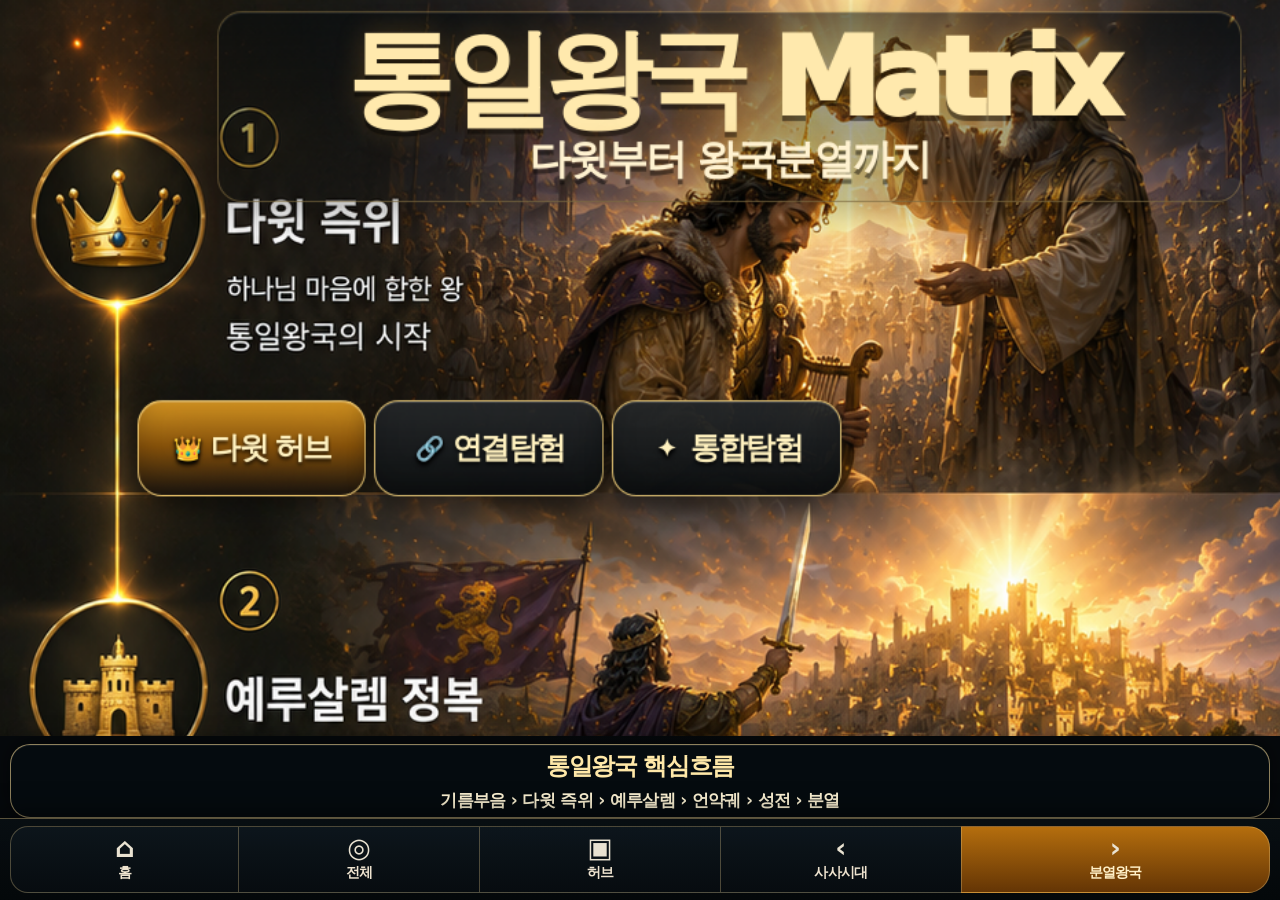
==== index.html @ 9e5f16c7 "Add files via upload" ====
<!DOCTYPE html>
<html lang="ko">
<head>
  <meta charset="UTF-8" />
  <meta name="viewport" content="width=device-width, initial-scale=1.0, maximum-scale=1.0, user-scalable=no" />
  <meta name="theme-color" content="#081016" />
  <meta name="description" content="CEN Bible 통일왕국 Matrix" />
  <meta property="og:title" content="CEN Bible 통일왕국 Matrix" />
  <meta property="og:description" content="다윗 즉위부터 왕국 분열까지 통일왕국 핵심사건 Matrix" />
  <meta property="og:image" content="assets/united-kingdom-bg.png" />
  <title>CEN Bible 통일왕국 Matrix</title>
  <link rel="manifest" href="manifest.json" />
  <link rel="stylesheet" href="style.css" />
</head>
<body>
  <div id="app">
    <main id="viewport" class="viewport" aria-label="통일왕국 매트릭스 화면">
      <section id="canvas" class="canvas">
        <img class="matrix-bg" src="assets/united-kingdom-bg.png" alt="통일왕국 매트릭스 배경" draggable="false" />
        <div class="matrix-title" aria-label="통일왕국 매트릭스 제목">
          <h1>통일왕국 Matrix</h1>
          <p>다윗부터 왕국분열까지</p>
        </div>

        <div class="button-set row-1" data-event="다윗 즉위">
          <a class="hub-button" href="hubs/index.html?hub=david" data-kind="hub"><span>👑</span><b>다윗 허브</b></a>
          <button data-kind="link"><span>🔗</span><b>연결탐험</b></button>
          <button data-kind="integrated"><span>✦</span><b>통합탐험</b></button>
        </div>
        <div class="button-set row-2" data-event="예루살렘 정복">
          <a class="hub-button" href="hubs/index.html?hub=jerusalem" data-kind="hub"><span>🏰</span><b>예루살렘 허브</b></a>
          <button data-kind="link"><span>🔗</span><b>연결탐험</b></button>
          <button data-kind="integrated"><span>✦</span><b>통합탐험</b></button>
        </div>
        <div class="button-set row-3" data-event="언약궤 이전">
          <a class="hub-button" href="hubs/index.html?hub=ark" data-kind="hub"><span>📦</span><b>언약궤 허브</b></a>
          <button data-kind="link"><span>🔗</span><b>연결탐험</b></button>
          <button data-kind="integrated"><span>✦</span><b>통합탐험</b></button>
        </div>
        <div class="button-set row-4" data-event="성전 건축">
          <a class="hub-button" href="hubs/index.html?hub=temple" data-kind="hub"><span>🏛️</span><b>성전 허브</b></a>
          <button data-kind="link"><span>🔗</span><b>연결탐험</b></button>
          <button data-kind="integrated"><span>✦</span><b>통합탐험</b></button>
        </div>
        <div class="button-set row-5" data-event="왕국 분열">
          <a class="hub-button" href="hubs/index.html?hub=division" data-kind="hub"><span>⚡</span><b>분열 허브</b></a>
          <button data-kind="link"><span>🔗</span><b>연결탐험</b></button>
          <button data-kind="integrated"><span>✦</span><b>통합탐험</b></button>
        </div>
      </section>
    </main>

    <aside class="flow-dock" aria-label="통일왕국 핵심흐름">
      <strong>통일왕국 핵심흐름</strong>
      <span>기름부음 › 다윗 즉위 › 예루살렘 › 언약궤 › 성전 › 분열</span>
    </aside>

    <nav class="footer" aria-label="하단 메뉴">
      <button type="button" data-footer="home"><span>⌂</span><b>홈</b></button>
      <button type="button" data-footer="all"><span>◎</span><b>전체</b></button>
      <button type="button" data-footer="hub"><span>▣</span><b>허브</b></button>
      <button type="button" data-footer="prev"><span>‹</span><b>사사시대</b></button>
      <button type="button" data-footer="next" class="next"><span>›</span><b>분열왕국</b></button>
    </nav>
  </div>

  <dialog id="infoDialog" class="dialog">
    <div class="dialog-card">
      <h2 id="dialogTitle">통일왕국</h2>
      <p id="dialogText">통일왕국 탐험창입니다.</p>
      <div class="dialog-actions"><button id="closeDialog" type="button">닫기</button></div>
    </div>
  </dialog>

  <div id="hubListModal" class="hub-list-modal" aria-hidden="true">
    <div class="hub-list-panel" role="dialog" aria-modal="true" aria-label="통일왕국 허브 목록">
      <button type="button" class="hub-list-close" id="hubListClose">×</button>
      <h2>통일왕국 허브 목록</h2>
      <div class="hub-list-grid">
        <a href="hubs/index.html?hub=david"><span>👑</span><b>다윗 즉위 허브</b><small>하나님 마음에 합한 왕</small></a>
        <a href="hubs/index.html?hub=jerusalem"><span>🏰</span><b>예루살렘 정복 허브</b><small>왕국 중심이 세워지다</small></a>
        <a href="hubs/index.html?hub=ark"><span>📦</span><b>언약궤 이전 허브</b><small>하나님의 임재를 모시다</small></a>
        <a href="hubs/index.html?hub=temple"><span>🏛️</span><b>성전 건축 허브</b><small>예배 중심이 세워지다</small></a>
        <a href="hubs/index.html?hub=division"><span>⚡</span><b>왕국 분열 허브</b><small>하나의 왕국이 갈라지다</small></a>
      </div>
    </div>
  </div>

  <script src="script.js"></script>
</body>
</html>
---- style.css ----
:root {
  --bg: #061017;
  --panel: rgba(10, 16, 20, 0.88);
  --gold: #c98917;
  --gold-2: #f4c46b;
  --gold-3: #ffe7aa;
  --line: rgba(245, 201, 108, 0.55);
  --footer-h: 82px;
  --flow-h: 82px;
}

* { box-sizing: border-box; -webkit-tap-highlight-color: transparent; }
html, body { margin: 0; width: 100%; height: 100%; overflow: hidden; background: var(--bg); color: #fff4cf; font-family: system-ui, -apple-system, BlinkMacSystemFont, "Segoe UI", sans-serif; }
button { font-family: inherit; }
a { color: inherit; text-decoration: none; font-family: inherit; }
#app { width: 100vw; height: 100dvh; overflow: hidden; position: relative; background: radial-gradient(circle at top, #13202a 0, #06090c 68%); }

.viewport { position: fixed; top: 0; left: 0; right: 0; bottom: calc(var(--footer-h) + var(--flow-h)); overflow: hidden; touch-action: none; cursor: grab; background: #05090c; }
.viewport.dragging { cursor: grabbing; }
.canvas { position: absolute; left: 0; top: 0; width: 932px; height: 1688px; transform-origin: 0 0; will-change: transform; user-select: none; }
.matrix-bg { position: absolute; inset: 0; width: 100%; height: 100%; object-fit: contain; display: block; pointer-events: none; user-select: none; }

.matrix-title { display:block; position: absolute; left: 16%; right: 3%; top: 10px; z-index: 13; text-align: center; pointer-events: none; padding: 15px 12px 16px; border-radius: 22px; background: linear-gradient(180deg, rgba(8,14,18,.66), rgba(8,14,18,.34)); border: 1px solid rgba(255,226,157,.34); box-shadow: 0 8px 26px rgba(0,0,0,.28), inset 0 1px 0 rgba(255,255,255,.08); text-shadow: 0 4px 0 rgba(0,0,0,.44), 0 0 20px rgba(230,154,33,.25); }
.matrix-title h1 { margin: 0; font-size: 72px; line-height: .96; letter-spacing: -0.075em; color: var(--gold-3); font-weight: 950; }
.matrix-title p { margin: 10px 0 0; font-size: 30px; line-height: 1.08; color: #fff0c5; font-weight: 900; letter-spacing: -0.055em; }


.button-set { position: absolute; left: 10.7%; width: 55%; display: grid; grid-template-columns: 1fr 1fr 1fr; gap: 6px; z-index: 12; }
.button-set button, .button-set a.hub-button { min-height: 70px; padding: 7px 8px; font-size: 22px; border: 1.5px solid rgba(255,226,157,.78); border-radius: 18px; background: linear-gradient(180deg, rgba(211,137,14,.96) 0%, rgba(135,76,8,.96) 48%, rgba(29,23,17,.94) 100%); box-shadow: 0 8px 18px rgba(0,0,0,.45), inset 0 1px 0 rgba(255,255,255,.18), inset 0 -10px 18px rgba(0,0,0,.18); color: #fff3c4; font-size: 22px; font-weight: 950; letter-spacing: -.075em; text-shadow: 0 2px 3px rgba(0,0,0,.75); white-space: nowrap; display: flex; align-items: center; justify-content: center; gap: 7px; }
.button-set button span, .button-set a.hub-button span { display: inline-flex; align-items: center; justify-content: center; flex: 0 0 auto; width: 21px; height: 21px; font-size: 17px; filter: drop-shadow(0 1px 1px #000); }
.button-set button b, .button-set a.hub-button b { overflow: hidden; text-overflow: ellipsis; }
.button-set button[data-kind="link"], .button-set button[data-kind="integrated"] { background: linear-gradient(180deg, rgba(60,52,43,.96), rgba(27,24,20,.96)); }
.button-set button:active, .button-set a.hub-button:active { transform: translateY(1px); filter: brightness(1.12); }
.row-1 { top: 17.5%; }
.row-2 { top: 37.4%; }
.row-3 { top: 57.3%; }
.row-4 { top: 77.2%; }
.row-5 { top: 94.7%; }

.flow-dock { position: fixed; left: 10px; right: 10px; bottom: var(--footer-h); height: calc(var(--flow-h) - 8px); border: 1.5px solid rgba(255,226,157,.55); border-radius: 20px; background: rgba(6,12,16,.94); box-shadow: 0 -4px 22px rgba(0,0,0,.45), inset 0 1px 0 rgba(255,255,255,.06); display: flex; flex-direction: column; align-items: center; justify-content: center; z-index: 54; text-align: center; }
.flow-dock strong { font-size: 24px; color: #ffe6a4; letter-spacing: -.06em; }
.flow-dock span { margin-top: 7px; font-size: 17px; color: #fff5d6; font-weight: 850; letter-spacing: -.04em; }

.footer { position: fixed; left: 0; right: 0; bottom: 0; height: var(--footer-h); z-index: 55; display: grid; grid-template-columns: .9fr .95fr .95fr .95fr 1.22fr; gap: 0; padding: 7px 10px calc(7px + env(safe-area-inset-bottom)); background: linear-gradient(180deg, rgba(9,15,19,.86), rgba(4,8,10,.98)); border-top: 1px solid rgba(255,226,157,.34); box-shadow: 0 -8px 24px rgba(0,0,0,.45); }
.footer button { border: 1px solid rgba(255,226,157,.28); border-right: 0; background: linear-gradient(180deg, rgba(13,22,28,.96), rgba(7,12,16,.98)); color: #eee3cf; font-weight: 900; font-size: 14px; display: flex; flex-direction: column; align-items: center; justify-content: center; gap: 5px; min-width: 0; }
.footer button:first-child { border-radius: 18px 0 0 18px; }
.footer button:last-child { border-right: 1px solid rgba(255,226,157,.28); border-radius: 0 22px 22px 0; }
.footer button span { font-size: 27px; line-height: .85; color: #e9e2d1; }
.footer button b { font-size: 14px; letter-spacing: -.06em; }
.footer button.next { background: linear-gradient(180deg, rgba(202,128,11,.98), rgba(134,75,5,.98)); color: #fff0c7; }

.dialog { width: min(88vw, 420px); border: 0; padding: 0; border-radius: 18px; background: transparent; color: #fff4cf; }
.dialog::backdrop { background: rgba(0,0,0,.58); backdrop-filter: blur(2px); }
.dialog-card { border: 1px solid rgba(255,222,148,.58); border-radius: 18px; background: linear-gradient(180deg, rgba(37,24,10,.98), rgba(13,8,4,.98)); box-shadow: 0 18px 50px rgba(0,0,0,.55); padding: 18px; }
.dialog-card h2 { margin: 0 0 10px; color: var(--gold-3); font-size: 20px; }
.dialog-card p { margin: 0; line-height: 1.55; font-size: 14px; color: rgba(255,244,207,.86); }
.dialog-actions { display: flex; justify-content: flex-end; margin-top: 16px; }
.dialog-actions button { min-width: 88px; height: 38px; border-radius: 12px; border: 1px solid var(--line); background: rgba(52,35,16,.96); color: var(--gold-3); font-weight: 800; }

@media (max-width: 430px) {
  :root { --footer-h: 78px; --flow-h: 72px; }
  .button-set { left: 10.7%; width: 55%; gap: 4px; }
  .button-set button, .button-set a.hub-button { min-height: 56px; padding: 6px 4px; border-radius: 15px; font-size: 16.5px; gap: 3px; letter-spacing: -.085em; }
  .button-set button span, .button-set a.hub-button span { width: 17px; height: 17px; font-size: 14px; }
  .matrix-title { left: 18%; right: 3%; top: 11px; padding: 8px 8px 9px; border-radius: 15px; }
  .matrix-title h1 { font-size: 31px; }
  .matrix-title p { margin-top: 5px; font-size: 14px; }
  .flow-dock { left: 8px; right: 8px; height: calc(var(--flow-h) - 7px); border-radius: 16px; }
  .flow-dock strong { font-size: 19px; }
  .flow-dock span { font-size: 13px; margin-top: 5px; }
  .footer button span { font-size: 22px; }
  .footer button b { font-size: 12px; }
}


/* Hub list modal from footer */
.hub-list-modal{
  position: fixed;
  inset: 0;
  z-index: 80;
  display: none;
  align-items: center;
  justify-content: center;
  padding: 22px;
  background: rgba(0,0,0,.62);
  backdrop-filter: blur(4px);
}
.hub-list-modal.show{ display:flex; }
.hub-list-panel{
  width: min(720px, 94vw);
  max-height: min(760px, 82vh);
  overflow: auto;
  border-radius: 28px;
  border: 1px solid rgba(255,220,145,.46);
  background: linear-gradient(180deg, rgba(14,19,21,.96), rgba(5,8,10,.98));
  box-shadow: 0 28px 80px rgba(0,0,0,.55), inset 0 1px 0 rgba(255,255,255,.08);
  padding: 26px 22px 24px;
  color: #fff4cf;
}
.hub-list-panel h2{
  margin: 0 44px 20px 0;
  font-size: clamp(26px, 5.6vw, 42px);
  letter-spacing: -0.055em;
  color: var(--gold-3);
}
.hub-list-close{
  position: absolute;
  transform: translate(calc(min(720px, 94vw) - 74px), -8px);
  width: 46px;
  height: 46px;
  border-radius: 999px;
  border: 1px solid rgba(255,220,145,.5);
  background: rgba(255,255,255,.08);
  color: #fff4cf;
  font-size: 30px;
  font-weight: 900;
}
.hub-list-grid{
  display: grid;
  gap: 12px;
}
.hub-list-grid a{
  display: grid;
  grid-template-columns: 50px 1fr;
  grid-template-rows: auto auto;
  column-gap: 12px;
  align-items: center;
  text-decoration: none;
  color: #fff4cf;
  border: 1px solid rgba(255,220,145,.35);
  border-radius: 18px;
  padding: 14px 15px;
  background: linear-gradient(90deg, rgba(200,119,0,.22), rgba(255,255,255,.055));
}
.hub-list-grid a span{
  grid-row: 1 / 3;
  width: 44px;
  height: 44px;
  display: grid;
  place-items: center;
  border-radius: 50%;
  background: rgba(215,139,18,.20);
  border: 1px solid rgba(255,220,145,.35);
  font-size: 24px;
}
.hub-list-grid a b{
  font-size: clamp(19px, 4.6vw, 28px);
  line-height: 1.12;
  letter-spacing: -0.055em;
}
.hub-list-grid a small{
  margin-top: 5px;
  font-size: clamp(13px, 3.2vw, 17px);
  color: rgba(255,244,207,.78);
  line-height: 1.25;
}


/* Final override: main title size fix */
.matrix-title{
  left: 13% !important;
  right: 2% !important;
  top: 8px !important;
  padding: 12px 10px 13px !important;
  border-radius: 18px !important;
}
.matrix-title h1{
  font-size: clamp(44px, 8.8vw, 82px) !important;
  line-height: .94 !important;
  letter-spacing: -0.075em !important;
}
.matrix-title p{
  font-size: clamp(16px, 3.8vw, 32px) !important;
  margin-top: 6px !important;
  line-height: 1.08 !important;
}
@media (max-width: 560px){
  .matrix-title{
    left: 13% !important;
    right: 2% !important;
    top: 7px !important;
    padding: 11px 8px 12px !important;
  }
  .matrix-title h1{
    font-size: 46px !important;
  }
  .matrix-title p{
    font-size: 17px !important;
  }
}

/* United Kingdom standard renewal overrides */
:root{
  --bg:#050a0d;
  --gold:#d8a431;
  --gold-2:#ffd36f;
  --gold-3:#ffe9ad;
}
.canvas{ width:931px; height:1689px; }
.matrix-title{
  left: 17% !important;
  right: 3% !important;
  top: 8px !important;
  background: linear-gradient(180deg, rgba(6,11,14,.56), rgba(6,11,14,.24)) !important;
  border-color: rgba(255,213,118,.28) !important;
}
.matrix-title h1{ font-size: clamp(42px, 8.4vw, 78px) !important; }
.matrix-title p{ font-size: clamp(16px, 3.4vw, 30px) !important; color:#fff2d0 !important; }
.button-set{ left: 10.7%; width: 55%; grid-template-columns: 1fr 1fr 1fr; gap: 6px; }
.button-set button, .button-set a.hub-button{
  border-color: rgba(255,219,129,.82);
  background: linear-gradient(180deg, rgba(216,151,34,.96) 0%, rgba(137,83,11,.96) 48%, rgba(30,23,17,.96) 100%);
  color:#fff1bf;
}
.button-set button[data-kind="link"], .button-set button[data-kind="integrated"]{
  background: linear-gradient(180deg, rgba(37,40,42,.96), rgba(13,16,18,.97));
}
.row-1{ top: 17.2%; }
.row-2{ top: 37.1%; }
.row-3{ top: 56.9%; }
.row-4{ top: 76.8%; }
.row-5{ top: 94.3%; }
.flow-dock strong{ color:#ffe8a8; }
.footer button.next{ background: linear-gradient(180deg, rgba(184,112,14,.98), rgba(102,54,5,.98)); }
@media (max-width:430px){
  .matrix-title{ left:17% !important; right:3% !important; }
  .matrix-title h1{ font-size:38px !important; }
  .matrix-title p{ font-size:15px !important; }
  .button-set{ left:10.7%; width:55%; gap:4px; }
  .button-set button, .button-set a.hub-button{ font-size:15.5px; min-height:54px; padding:5px 3px; }
}
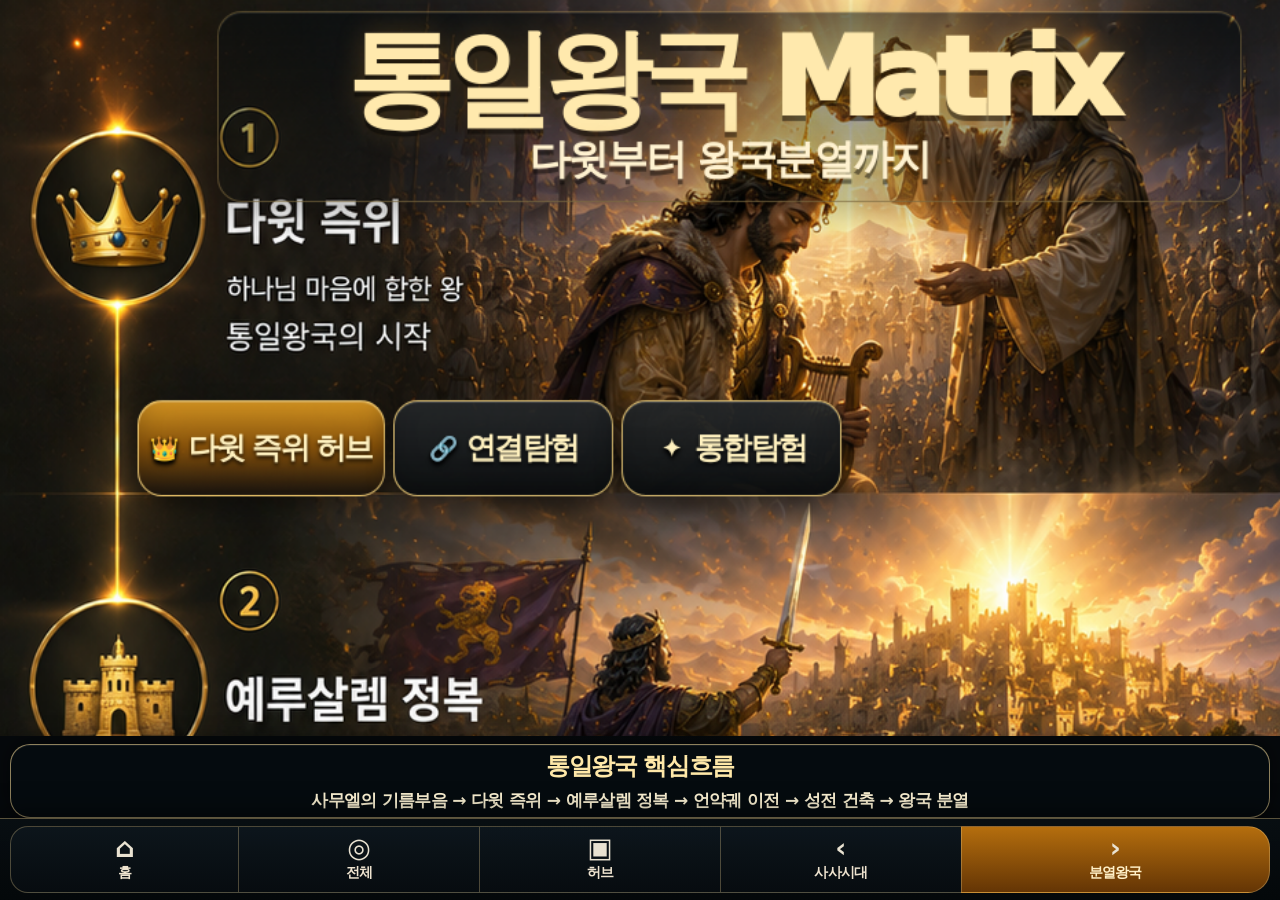
==== commit f0a554fc: "Add files via upload" ====
--- a/index.html
+++ b/index.html
@@ -23,27 +23,27 @@
         </div>
 
         <div class="button-set row-1" data-event="다윗 즉위">
-          <a class="hub-button" href="hubs/index.html?hub=david" data-kind="hub"><span>👑</span><b>다윗 허브</b></a>
+          <a class="hub-button" href="hubs/index.html?hub=david" data-kind="hub"><span>👑</span><b>다윗 즉위 허브</b></a>
           <button data-kind="link"><span>🔗</span><b>연결탐험</b></button>
           <button data-kind="integrated"><span>✦</span><b>통합탐험</b></button>
         </div>
         <div class="button-set row-2" data-event="예루살렘 정복">
-          <a class="hub-button" href="hubs/index.html?hub=jerusalem" data-kind="hub"><span>🏰</span><b>예루살렘 허브</b></a>
+          <a class="hub-button" href="hubs/index.html?hub=jerusalem" data-kind="hub"><span>🏰</span><b>예루살렘 정복 허브</b></a>
           <button data-kind="link"><span>🔗</span><b>연결탐험</b></button>
           <button data-kind="integrated"><span>✦</span><b>통합탐험</b></button>
         </div>
         <div class="button-set row-3" data-event="언약궤 이전">
-          <a class="hub-button" href="hubs/index.html?hub=ark" data-kind="hub"><span>📦</span><b>언약궤 허브</b></a>
+          <a class="hub-button" href="hubs/index.html?hub=ark" data-kind="hub"><span>📦</span><b>언약궤 이전 허브</b></a>
           <button data-kind="link"><span>🔗</span><b>연결탐험</b></button>
           <button data-kind="integrated"><span>✦</span><b>통합탐험</b></button>
         </div>
         <div class="button-set row-4" data-event="성전 건축">
-          <a class="hub-button" href="hubs/index.html?hub=temple" data-kind="hub"><span>🏛️</span><b>성전 허브</b></a>
+          <a class="hub-button" href="hubs/index.html?hub=temple" data-kind="hub"><span>🏛️</span><b>성전 건축 허브</b></a>
           <button data-kind="link"><span>🔗</span><b>연결탐험</b></button>
           <button data-kind="integrated"><span>✦</span><b>통합탐험</b></button>
         </div>
         <div class="button-set row-5" data-event="왕국 분열">
-          <a class="hub-button" href="hubs/index.html?hub=division" data-kind="hub"><span>⚡</span><b>분열 허브</b></a>
+          <a class="hub-button" href="hubs/index.html?hub=division" data-kind="hub"><span>⚡</span><b>왕국 분열 허브</b></a>
           <button data-kind="link"><span>🔗</span><b>연결탐험</b></button>
           <button data-kind="integrated"><span>✦</span><b>통합탐험</b></button>
         </div>
@@ -52,7 +52,7 @@
 
     <aside class="flow-dock" aria-label="통일왕국 핵심흐름">
       <strong>통일왕국 핵심흐름</strong>
-      <span>기름부음 › 다윗 즉위 › 예루살렘 › 언약궤 › 성전 › 분열</span>
+      <span>사무엘의 기름부음 → 다윗 즉위 → 예루살렘 정복 → 언약궤 이전 → 성전 건축 → 왕국 분열</span>
     </aside>
 
     <nav class="footer" aria-label="하단 메뉴">
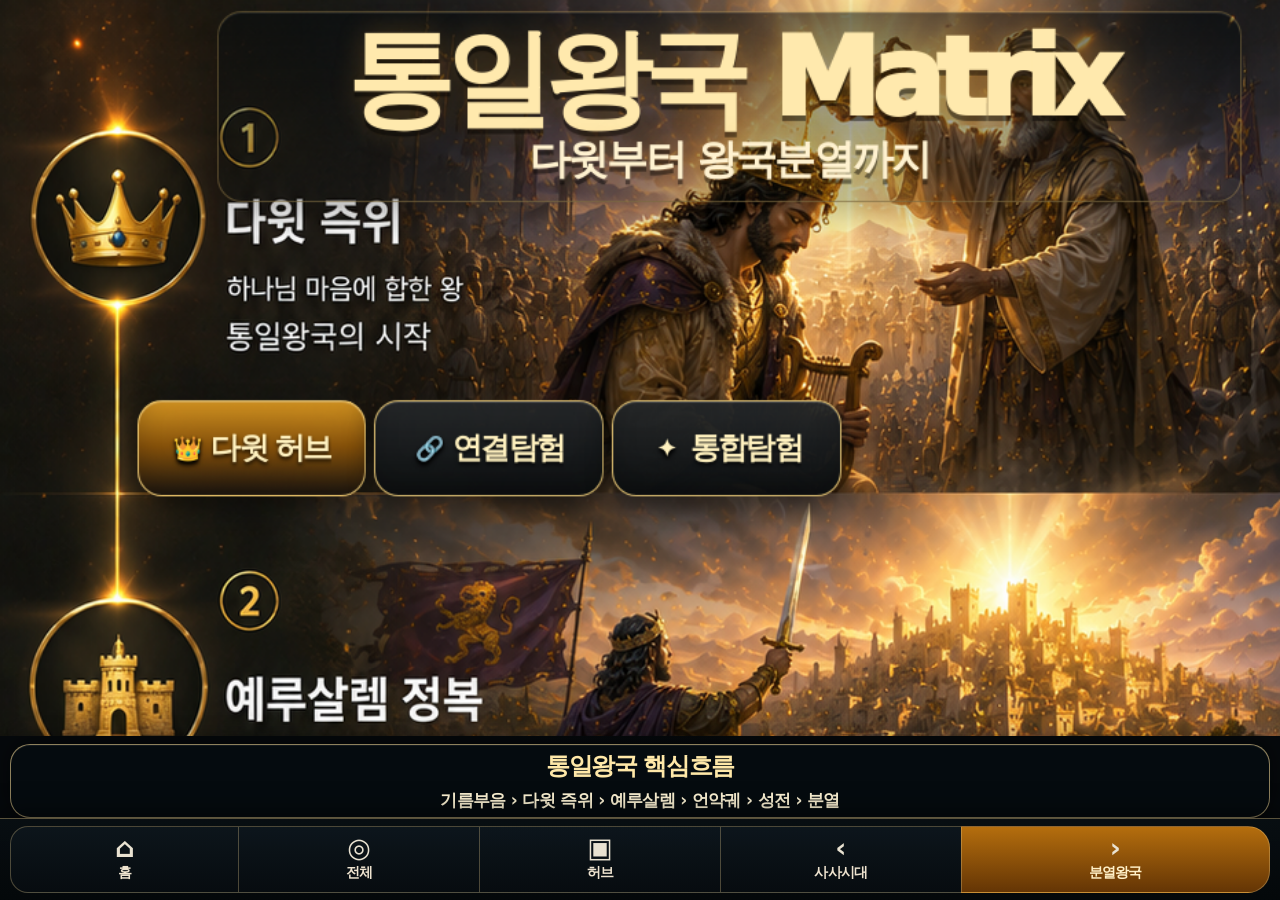
==== commit dd58ec32: "Add files via upload" ====
--- a/index.html
+++ b/index.html
@@ -23,27 +23,27 @@
         </div>
 
         <div class="button-set row-1" data-event="다윗 즉위">
-          <a class="hub-button" href="hubs/index.html?hub=david" data-kind="hub"><span>👑</span><b>다윗 즉위 허브</b></a>
+          <a class="hub-button" href="hubs/index.html?hub=david" data-kind="hub"><span>👑</span><b>다윗 허브</b></a>
           <button data-kind="link"><span>🔗</span><b>연결탐험</b></button>
           <button data-kind="integrated"><span>✦</span><b>통합탐험</b></button>
         </div>
         <div class="button-set row-2" data-event="예루살렘 정복">
-          <a class="hub-button" href="hubs/index.html?hub=jerusalem" data-kind="hub"><span>🏰</span><b>예루살렘 정복 허브</b></a>
+          <a class="hub-button" href="hubs/index.html?hub=jerusalem" data-kind="hub"><span>🏰</span><b>예루살렘 허브</b></a>
           <button data-kind="link"><span>🔗</span><b>연결탐험</b></button>
           <button data-kind="integrated"><span>✦</span><b>통합탐험</b></button>
         </div>
         <div class="button-set row-3" data-event="언약궤 이전">
-          <a class="hub-button" href="hubs/index.html?hub=ark" data-kind="hub"><span>📦</span><b>언약궤 이전 허브</b></a>
+          <a class="hub-button" href="hubs/index.html?hub=ark" data-kind="hub"><span>📦</span><b>언약궤 허브</b></a>
           <button data-kind="link"><span>🔗</span><b>연결탐험</b></button>
           <button data-kind="integrated"><span>✦</span><b>통합탐험</b></button>
         </div>
         <div class="button-set row-4" data-event="성전 건축">
-          <a class="hub-button" href="hubs/index.html?hub=temple" data-kind="hub"><span>🏛️</span><b>성전 건축 허브</b></a>
+          <a class="hub-button" href="hubs/index.html?hub=temple" data-kind="hub"><span>🏛️</span><b>성전 허브</b></a>
           <button data-kind="link"><span>🔗</span><b>연결탐험</b></button>
           <button data-kind="integrated"><span>✦</span><b>통합탐험</b></button>
         </div>
         <div class="button-set row-5" data-event="왕국 분열">
-          <a class="hub-button" href="hubs/index.html?hub=division" data-kind="hub"><span>⚡</span><b>왕국 분열 허브</b></a>
+          <a class="hub-button" href="hubs/index.html?hub=division" data-kind="hub"><span>⚡</span><b>분열 허브</b></a>
           <button data-kind="link"><span>🔗</span><b>연결탐험</b></button>
           <button data-kind="integrated"><span>✦</span><b>통합탐험</b></button>
         </div>
@@ -52,7 +52,7 @@
 
     <aside class="flow-dock" aria-label="통일왕국 핵심흐름">
       <strong>통일왕국 핵심흐름</strong>
-      <span>사무엘의 기름부음 → 다윗 즉위 → 예루살렘 정복 → 언약궤 이전 → 성전 건축 → 왕국 분열</span>
+      <span>기름부음 › 다윗 즉위 › 예루살렘 › 언약궤 › 성전 › 분열</span>
     </aside>
 
     <nav class="footer" aria-label="하단 메뉴">
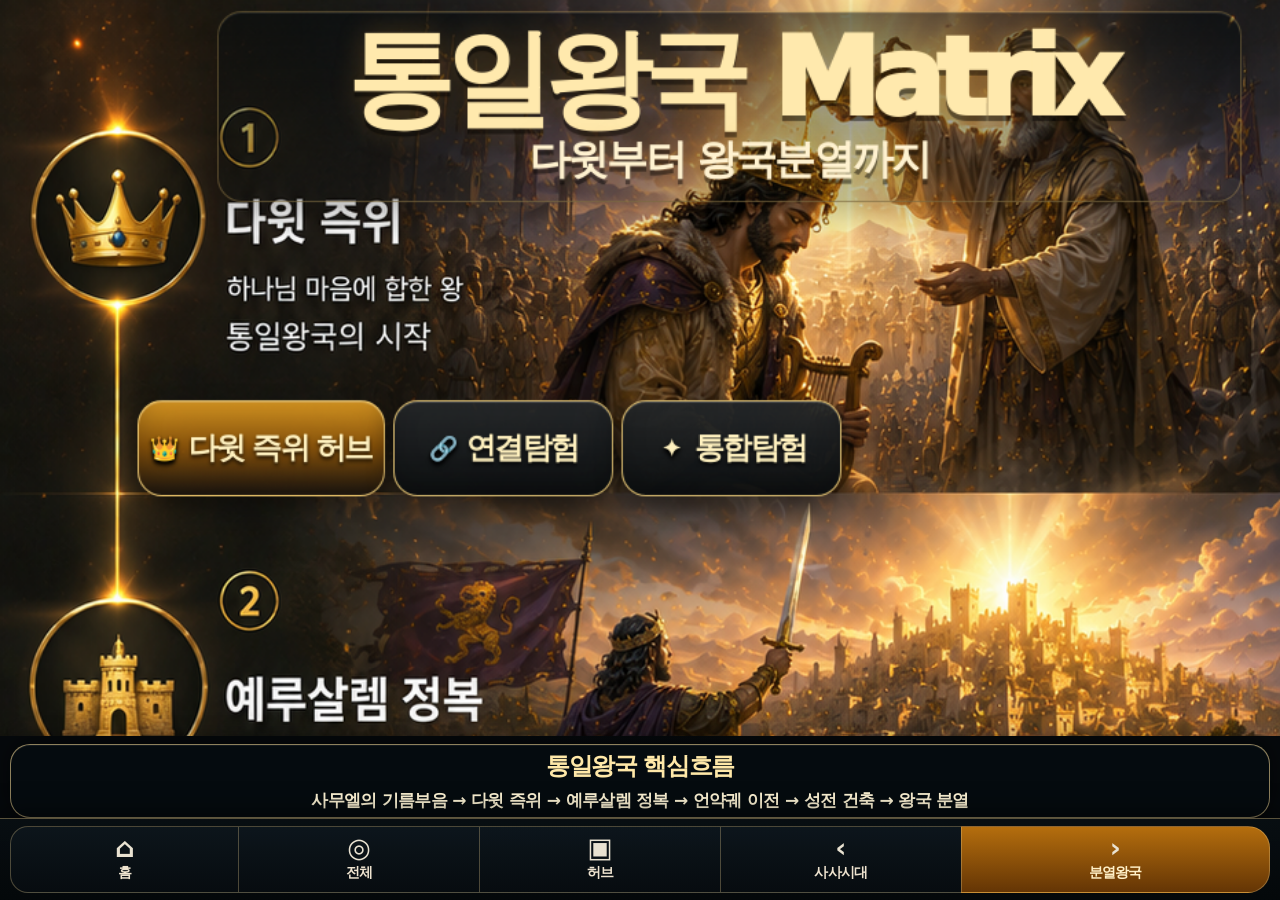
==== commit 804d719c: "Add files via upload" ====
--- a/index.html
+++ b/index.html
@@ -23,27 +23,27 @@
         </div>
 
         <div class="button-set row-1" data-event="다윗 즉위">
-          <a class="hub-button" href="hubs/index.html?hub=david" data-kind="hub"><span>👑</span><b>다윗 허브</b></a>
+          <a class="hub-button" href="hubs/index.html?hub=david" data-kind="hub"><span>👑</span><b>다윗 즉위 허브</b></a>
           <button data-kind="link"><span>🔗</span><b>연결탐험</b></button>
           <button data-kind="integrated"><span>✦</span><b>통합탐험</b></button>
         </div>
         <div class="button-set row-2" data-event="예루살렘 정복">
-          <a class="hub-button" href="hubs/index.html?hub=jerusalem" data-kind="hub"><span>🏰</span><b>예루살렘 허브</b></a>
+          <a class="hub-button" href="hubs/index.html?hub=jerusalem" data-kind="hub"><span>🏰</span><b>예루살렘 정복 허브</b></a>
           <button data-kind="link"><span>🔗</span><b>연결탐험</b></button>
           <button data-kind="integrated"><span>✦</span><b>통합탐험</b></button>
         </div>
         <div class="button-set row-3" data-event="언약궤 이전">
-          <a class="hub-button" href="hubs/index.html?hub=ark" data-kind="hub"><span>📦</span><b>언약궤 허브</b></a>
+          <a class="hub-button" href="hubs/index.html?hub=ark" data-kind="hub"><span>📦</span><b>언약궤 이전 허브</b></a>
           <button data-kind="link"><span>🔗</span><b>연결탐험</b></button>
           <button data-kind="integrated"><span>✦</span><b>통합탐험</b></button>
         </div>
         <div class="button-set row-4" data-event="성전 건축">
-          <a class="hub-button" href="hubs/index.html?hub=temple" data-kind="hub"><span>🏛️</span><b>성전 허브</b></a>
+          <a class="hub-button" href="hubs/index.html?hub=temple" data-kind="hub"><span>🏛️</span><b>성전 건축 허브</b></a>
           <button data-kind="link"><span>🔗</span><b>연결탐험</b></button>
           <button data-kind="integrated"><span>✦</span><b>통합탐험</b></button>
         </div>
         <div class="button-set row-5" data-event="왕국 분열">
-          <a class="hub-button" href="hubs/index.html?hub=division" data-kind="hub"><span>⚡</span><b>분열 허브</b></a>
+          <a class="hub-button" href="hubs/index.html?hub=division" data-kind="hub"><span>⚡</span><b>왕국 분열 허브</b></a>
           <button data-kind="link"><span>🔗</span><b>연결탐험</b></button>
           <button data-kind="integrated"><span>✦</span><b>통합탐험</b></button>
         </div>
@@ -52,7 +52,7 @@
 
     <aside class="flow-dock" aria-label="통일왕국 핵심흐름">
       <strong>통일왕국 핵심흐름</strong>
-      <span>기름부음 › 다윗 즉위 › 예루살렘 › 언약궤 › 성전 › 분열</span>
+      <span>사무엘의 기름부음 → 다윗 즉위 → 예루살렘 정복 → 언약궤 이전 → 성전 건축 → 왕국 분열</span>
     </aside>
 
     <nav class="footer" aria-label="하단 메뉴">
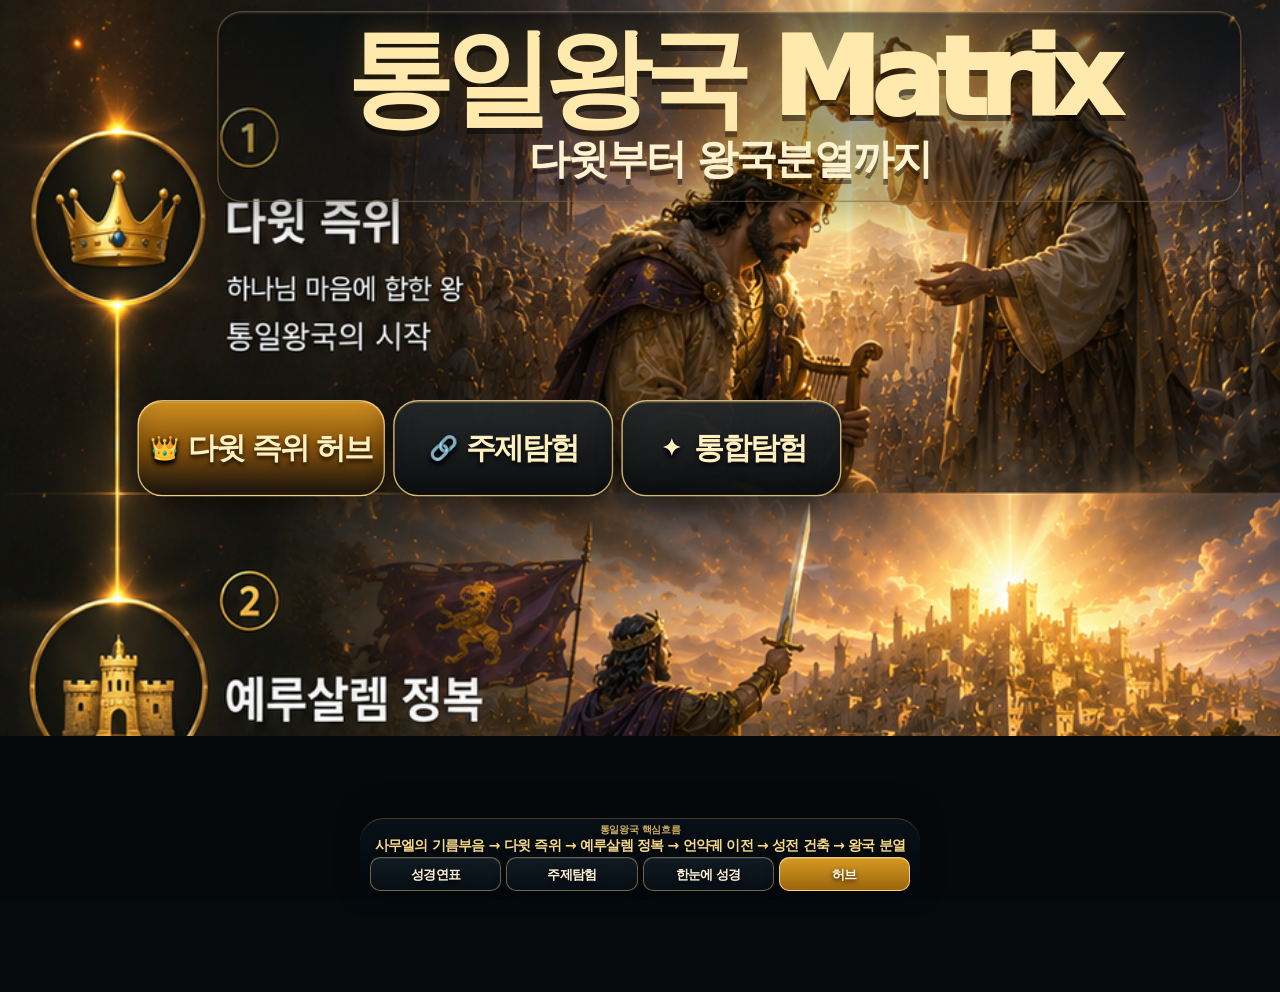
==== commit e27660b4: "Add files via upload" ====
--- a/index.html
+++ b/index.html
@@ -11,6 +11,18 @@
   <title>CEN Bible 통일왕국 Matrix</title>
   <link rel="manifest" href="manifest.json" />
   <link rel="stylesheet" href="style.css" />
+
+<style id="CEN-UNIFIED-FOOTER-V5-CSS">
+body{padding-bottom:92px!important}
+.unifiedDock{position:fixed!important;left:50%!important;bottom:0!important;transform:translateX(-50%)!important;width:100%!important;max-width:560px!important;z-index:3000!important;padding:5px 10px calc(7px + env(safe-area-inset-bottom))!important;background:linear-gradient(to top,rgba(4,8,12,.98),rgba(9,18,26,.92))!important;border-top:1px solid rgba(247,216,137,.24)!important;box-shadow:0 -10px 24px rgba(0,0,0,.42)!important;backdrop-filter:blur(16px)!important;display:block!important;min-height:auto!important}
+.unifiedDock .coreFlow{margin:0 0 4px!important;text-align:center!important;color:#f7d889!important;font-weight:900!important;line-height:1.18!important;font-size:clamp(10px,2.65vw,14px)!important;letter-spacing:-.055em!important;text-shadow:0 2px 6px rgba(0,0,0,.85)!important;white-space:normal!important;overflow:visible!important;text-overflow:clip!important}
+.unifiedDock .coreFlow small{display:block!important;margin-bottom:1px!important;color:#d7b565!important;font-size:clamp(7px,1.9vw,10px)!important;font-weight:800!important;letter-spacing:-.03em!important;opacity:.95!important}
+.unifiedDock .unifiedNav{display:grid!important;grid-template-columns:repeat(4,1fr)!important;gap:5px!important;width:100%!important;margin:0!important;padding:0!important}
+.unifiedDock .action{min-height:34px!important;border:1.2px solid rgba(247,216,137,.42)!important;border-radius:10px!important;background:linear-gradient(180deg,rgba(18,28,36,.92),rgba(8,15,22,.9))!important;box-shadow:inset 0 1px 0 rgba(255,255,255,.08),0 5px 12px rgba(0,0,0,.30)!important;color:#fff4d8!important;text-decoration:none!important;font-size:clamp(10px,2.55vw,13px)!important;font-weight:950!important;display:flex!important;align-items:center!important;justify-content:center!important;line-height:1.0!important;text-align:center!important;letter-spacing:-.06em!important;text-shadow:0 2px 5px rgba(0,0,0,.75)!important;padding:0 2px!important;cursor:pointer!important}
+.unifiedDock .action.main,.unifiedDock .action[data-link="hub"],.unifiedDock .action[data-footer="hub"]{background:linear-gradient(180deg,#d49a22,#9b660d)!important;border-color:rgba(255,224,142,.82)!important;color:#fff8e6!important;box-shadow:inset 0 1px 0 rgba(255,255,255,.2),0 5px 13px rgba(0,0,0,.34)!important}
+@media(min-width:680px){.unifiedDock{border-radius:24px 24px 0 0!important}}
+</style>
+
 </head>
 <body>
   <div id="app">
@@ -24,44 +36,41 @@
 
         <div class="button-set row-1" data-event="다윗 즉위">
           <a class="hub-button" href="hubs/index.html?hub=david" data-kind="hub"><span>👑</span><b>다윗 즉위 허브</b></a>
-          <button data-kind="link"><span>🔗</span><b>연결탐험</b></button>
+          <button data-kind="link"><span>🔗</span><b>주제탐험</b></button>
           <button data-kind="integrated"><span>✦</span><b>통합탐험</b></button>
         </div>
         <div class="button-set row-2" data-event="예루살렘 정복">
           <a class="hub-button" href="hubs/index.html?hub=jerusalem" data-kind="hub"><span>🏰</span><b>예루살렘 정복 허브</b></a>
-          <button data-kind="link"><span>🔗</span><b>연결탐험</b></button>
+          <button data-kind="link"><span>🔗</span><b>주제탐험</b></button>
           <button data-kind="integrated"><span>✦</span><b>통합탐험</b></button>
         </div>
         <div class="button-set row-3" data-event="언약궤 이전">
           <a class="hub-button" href="hubs/index.html?hub=ark" data-kind="hub"><span>📦</span><b>언약궤 이전 허브</b></a>
-          <button data-kind="link"><span>🔗</span><b>연결탐험</b></button>
+          <button data-kind="link"><span>🔗</span><b>주제탐험</b></button>
           <button data-kind="integrated"><span>✦</span><b>통합탐험</b></button>
         </div>
         <div class="button-set row-4" data-event="성전 건축">
           <a class="hub-button" href="hubs/index.html?hub=temple" data-kind="hub"><span>🏛️</span><b>성전 건축 허브</b></a>
-          <button data-kind="link"><span>🔗</span><b>연결탐험</b></button>
+          <button data-kind="link"><span>🔗</span><b>주제탐험</b></button>
           <button data-kind="integrated"><span>✦</span><b>통합탐험</b></button>
         </div>
         <div class="button-set row-5" data-event="왕국 분열">
           <a class="hub-button" href="hubs/index.html?hub=division" data-kind="hub"><span>⚡</span><b>왕국 분열 허브</b></a>
-          <button data-kind="link"><span>🔗</span><b>연결탐험</b></button>
+          <button data-kind="link"><span>🔗</span><b>주제탐험</b></button>
           <button data-kind="integrated"><span>✦</span><b>통합탐험</b></button>
         </div>
       </section>
     </main>
 
-    <aside class="flow-dock" aria-label="통일왕국 핵심흐름">
-      <strong>통일왕국 핵심흐름</strong>
-      <span>사무엘의 기름부음 → 다윗 즉위 → 예루살렘 정복 → 언약궤 이전 → 성전 건축 → 왕국 분열</span>
-    </aside>
-
-    <nav class="footer" aria-label="하단 메뉴">
-      <button type="button" data-footer="home"><span>⌂</span><b>홈</b></button>
-      <button type="button" data-footer="all"><span>◎</span><b>전체</b></button>
-      <button type="button" data-footer="hub"><span>▣</span><b>허브</b></button>
-      <button type="button" data-footer="prev"><span>‹</span><b>사사시대</b></button>
-      <button type="button" data-footer="next" class="next"><span>›</span><b>분열왕국</b></button>
-    </nav>
+    <footer class="footer actions unifiedDock" aria-label="통일왕국 하단 네비게이터">
+  <div class="coreFlow"><small>통일왕국 핵심흐름</small>사무엘의 기름부음 → 다윗 즉위 → 예루살렘 정복 → 언약궤 이전 → 성전 건축 → 왕국 분열</div>
+  <nav class="unifiedNav" aria-label="하단 메뉴">
+    <button class="action" type="button" data-link="timeline" data-footer="timeline">성경연표</button>
+    <button class="action" type="button" data-link="connect" data-footer="connect">주제탐험</button>
+    <button class="action" type="button" data-link="overview" data-footer="overview">한눈에 성경</button>
+    <button class="action main" type="button" data-link="hub" data-footer="hub">허브</button>
+  </nav>
+</footer>
   </div>
 
   <dialog id="infoDialog" class="dialog">
@@ -87,5 +96,25 @@
   </div>
 
   <script src="script.js"></script>
+
+<script id="CEN-UNIFIED-FOOTER-V5-LINKS">
+(function(){
+  const links={
+    timeline:'https://centiger.github.io/CEN-Chronology/?view=timeline',
+    connect:'https://centiger.github.io/CEN-Chronology/',
+    overview:'https://centiger.github.io/CEN-Bible2.0/#overview66'
+  };
+  document.addEventListener('click',function(e){
+    const btn=e.target.closest && e.target.closest('.unifiedDock .action');
+    if(!btn) return;
+    const key=btn.dataset.link || btn.dataset.footer || '';
+    if(key==='timeline'||key==='connect'||key==='overview'){
+      e.preventDefault(); e.stopPropagation(); e.stopImmediatePropagation();
+      location.href=links[key];
+    }
+  },true);
+})();
+</script>
+
 </body>
 </html>
--- a/style.css
+++ b/style.css
@@ -229,3 +229,25 @@
   .button-set{ left:10.7%; width:55%; gap:4px; }
   .button-set button, .button-set a.hub-button{ font-size:15.5px; min-height:54px; padding:5px 3px; }
 }
+
+
+/* Final v3: give row 5 enough physical space below the background text */
+.canvas{
+  width: 931px !important;
+  height: 1810px !important;
+  background: linear-gradient(180deg, #05090c 0%, #05090c 93.3%, #020406 100%) !important;
+}
+.matrix-bg{
+  position: absolute !important;
+  left: 0 !important;
+  top: 0 !important;
+  width: 931px !important;
+  height: 1689px !important;
+  object-fit: contain !important;
+  object-position: top center !important;
+}
+.row-1{ top: 291px !important; }
+.row-2{ top: 626px !important; }
+.row-3{ top: 961px !important; }
+.row-4{ top: 1297px !important; }
+.row-5{ top: 1650px !important; }
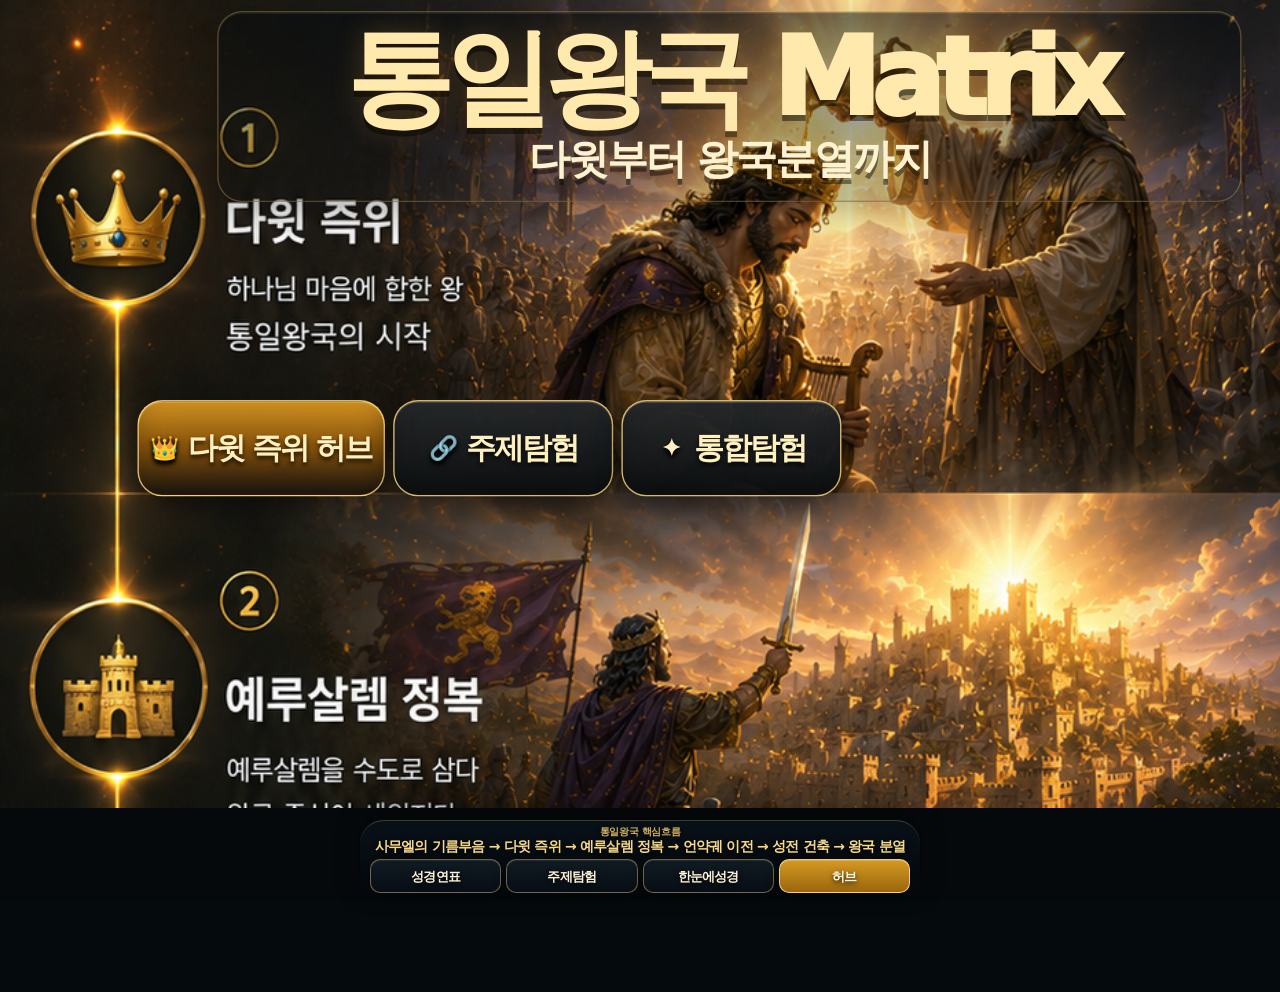
==== commit 8a5df2df: "Add files via upload" ====
--- a/index.html
+++ b/index.html
@@ -23,6 +23,23 @@
 @media(min-width:680px){.unifiedDock{border-radius:24px 24px 0 0!important}}
 </style>
 
+
+<style id="CEN-FOOTER-HEIGHT-FIX-V5B">
+:root{--cen-footer-h:92px!important;}
+.phone.main-content{bottom:calc(92px + env(safe-area-inset-bottom))!important;}
+.app-container{background:#020b10!important;}
+</style>
+
+<style id="CEN-BLACK-GAP-FIX-V5C">
+/* v5c: 기존 하단 흐름/푸터 예약공간 제거 + 통합 네비게이터 기준으로 재정렬 */
+:root{--footer-h:92px!important;--flow-h:0px!important;--cen-footer-h:82px!important;}
+.flow-dock,.fixedFooter:not(.unifiedDock),.cen-bottom-solid-bg,.jesus-flow-strip,.era-flow-strip{display:none!important;height:0!important;min-height:0!important;padding:0!important;margin:0!important;border:0!important;box-shadow:none!important;overflow:hidden!important;pointer-events:none!important;}
+.viewport{bottom:calc(92px + env(safe-area-inset-bottom))!important;}
+.unifiedDock{height:auto!important;min-height:0!important;}
+.unifiedDock .action{min-height:34px!important;}
+.unifiedDock .coreFlow{margin-bottom:4px!important;}
+.unifiedDock .action[data-link="overview"]{letter-spacing:-.07em!important;}
+</style>
 </head>
 <body>
   <div id="app">
@@ -67,7 +84,7 @@
   <nav class="unifiedNav" aria-label="하단 메뉴">
     <button class="action" type="button" data-link="timeline" data-footer="timeline">성경연표</button>
     <button class="action" type="button" data-link="connect" data-footer="connect">주제탐험</button>
-    <button class="action" type="button" data-link="overview" data-footer="overview">한눈에 성경</button>
+    <button class="action" type="button" data-link="overview" data-footer="overview">한눈에성경</button>
     <button class="action main" type="button" data-link="hub" data-footer="hub">허브</button>
   </nav>
 </footer>
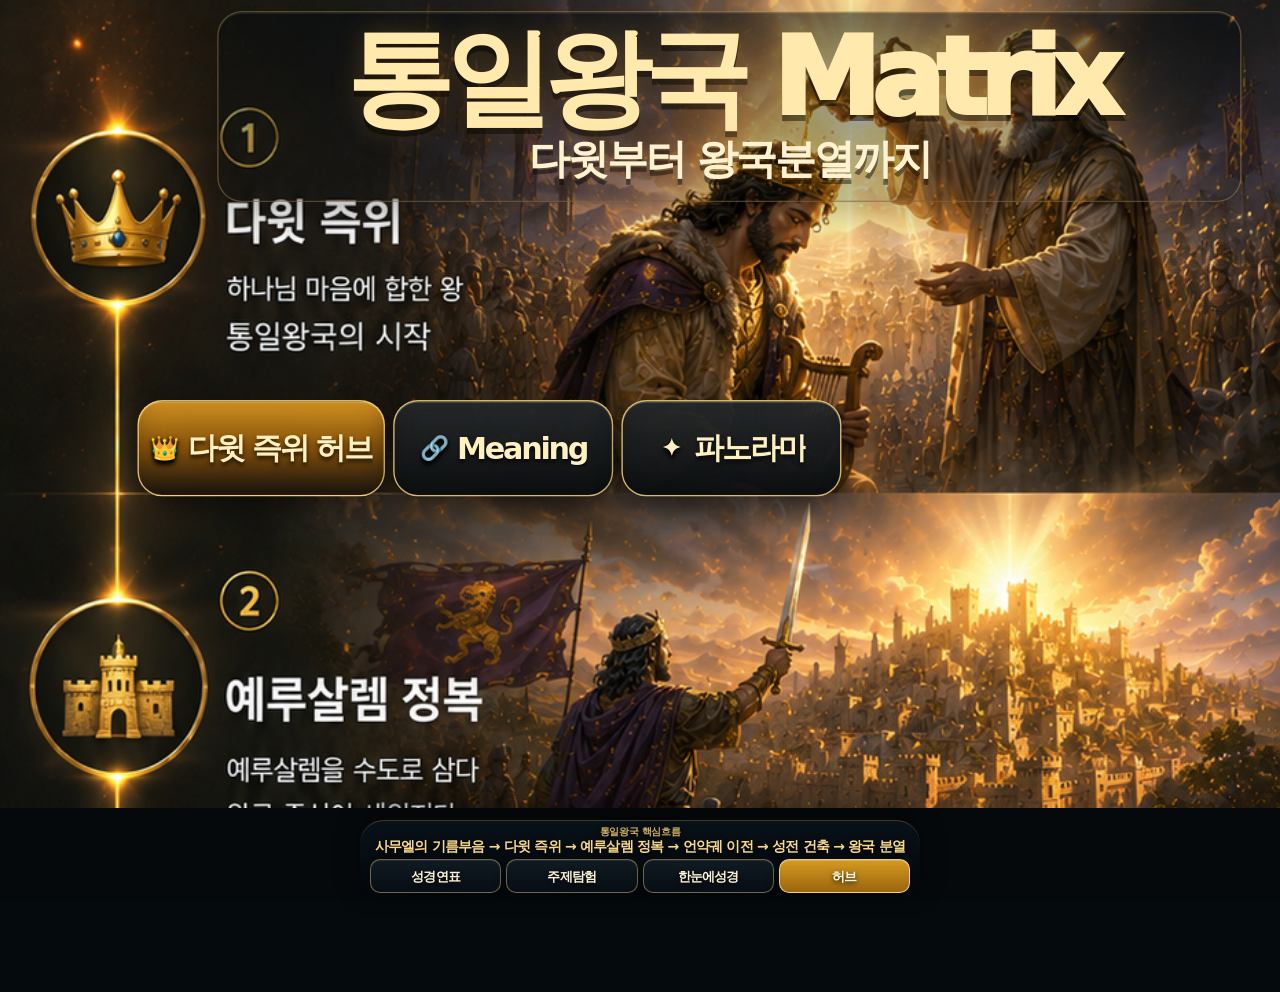
==== commit 1c8432e3: "Add files via upload" ====
--- a/index.html
+++ b/index.html
@@ -53,28 +53,28 @@
 
         <div class="button-set row-1" data-event="다윗 즉위">
           <a class="hub-button" href="hubs/index.html?hub=david" data-kind="hub"><span>👑</span><b>다윗 즉위 허브</b></a>
-          <button data-kind="link"><span>🔗</span><b>주제탐험</b></button>
-          <button data-kind="integrated"><span>✦</span><b>통합탐험</b></button>
+          <button data-kind="link"><span>🔗</span><b>Meaning</b></button>
+          <button data-kind="integrated"><span>✦</span><b>파노라마</b></button>
         </div>
         <div class="button-set row-2" data-event="예루살렘 정복">
           <a class="hub-button" href="hubs/index.html?hub=jerusalem" data-kind="hub"><span>🏰</span><b>예루살렘 정복 허브</b></a>
-          <button data-kind="link"><span>🔗</span><b>주제탐험</b></button>
-          <button data-kind="integrated"><span>✦</span><b>통합탐험</b></button>
+          <button data-kind="link"><span>🔗</span><b>Meaning</b></button>
+          <button data-kind="integrated"><span>✦</span><b>파노라마</b></button>
         </div>
         <div class="button-set row-3" data-event="언약궤 이전">
           <a class="hub-button" href="hubs/index.html?hub=ark" data-kind="hub"><span>📦</span><b>언약궤 이전 허브</b></a>
-          <button data-kind="link"><span>🔗</span><b>주제탐험</b></button>
-          <button data-kind="integrated"><span>✦</span><b>통합탐험</b></button>
+          <button data-kind="link"><span>🔗</span><b>Meaning</b></button>
+          <button data-kind="integrated"><span>✦</span><b>파노라마</b></button>
         </div>
         <div class="button-set row-4" data-event="성전 건축">
           <a class="hub-button" href="hubs/index.html?hub=temple" data-kind="hub"><span>🏛️</span><b>성전 건축 허브</b></a>
-          <button data-kind="link"><span>🔗</span><b>주제탐험</b></button>
-          <button data-kind="integrated"><span>✦</span><b>통합탐험</b></button>
+          <button data-kind="link"><span>🔗</span><b>Meaning</b></button>
+          <button data-kind="integrated"><span>✦</span><b>파노라마</b></button>
         </div>
         <div class="button-set row-5" data-event="왕국 분열">
           <a class="hub-button" href="hubs/index.html?hub=division" data-kind="hub"><span>⚡</span><b>왕국 분열 허브</b></a>
-          <button data-kind="link"><span>🔗</span><b>주제탐험</b></button>
-          <button data-kind="integrated"><span>✦</span><b>통합탐험</b></button>
+          <button data-kind="link"><span>🔗</span><b>Meaning</b></button>
+          <button data-kind="integrated"><span>✦</span><b>파노라마</b></button>
         </div>
       </section>
     </main>
